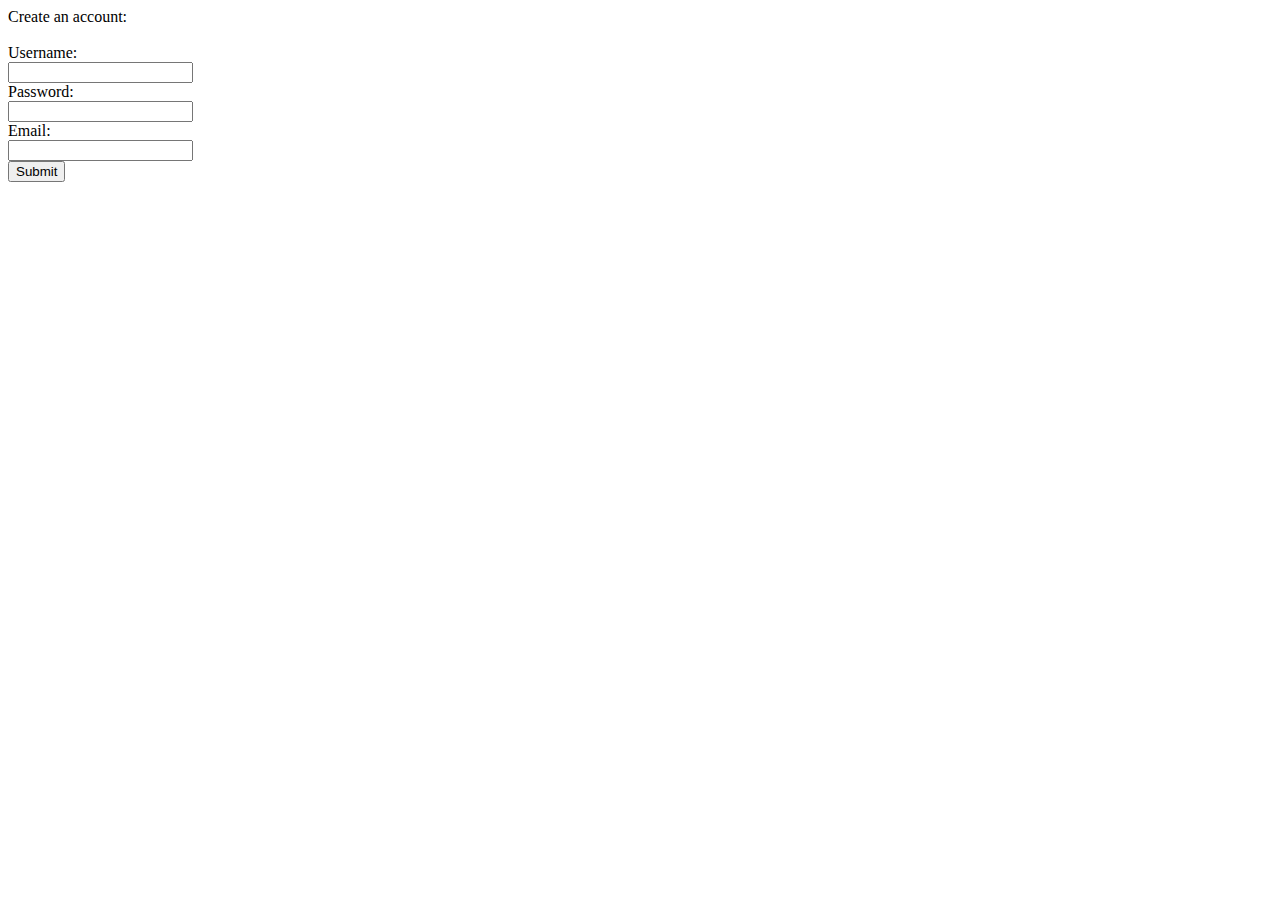
==== createAccount.html @ 2feccf95 "Add files via upload" ====
<html>

<form action="addUser.php" method="post">

 
		Create an account:<br><br>
		
		Username: <br>
		<input type="text" name="username"><br>
		
		Password: <br>
		<input type="text" name="password"><br>	
		
		Email: <br>
		<input type="text" name="email"><br>	
		
		<input type="submit" value="Submit">

	</form>

</html>
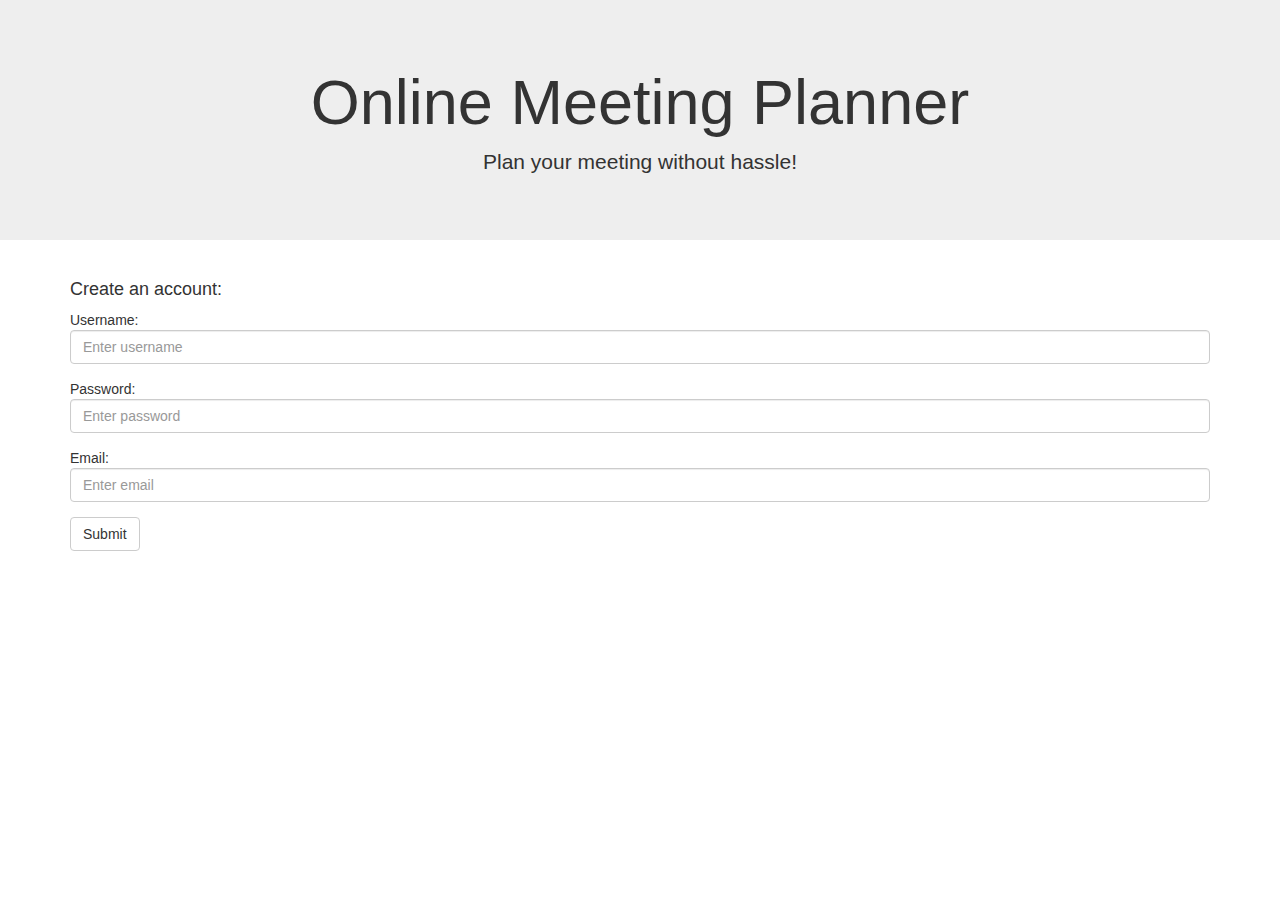
==== commit 043ec436: "Update front end for all html page" ====
--- a/createAccount.html
+++ b/createAccount.html
@@ -1,21 +1,51 @@
+<!DOCTYPE html>
 <html>
 
-<form action="addUser.php" method="post">
+<head>
+	<title>Online Meeting Planner</title>
+	<!-- favicon -->
+	<link rel="apple-touch-icon" sizes="180x180" href="/icons/apple-touch-icon.png">
+	<link rel="icon" type="image/png" sizes="32x32" href="/icons/favicon-32x32.png">
+	<link rel="icon" type="image/png" sizes="16x16" href="/icons/favicon-16x16.png">
+	<link rel="manifest" href="/icons/manifest.json">
+	<link rel="mask-icon" href="/icons/safari-pinned-tab.svg" color="#5bbad5">
+	<meta name="msapplication-config" content="/icons/browserconfig.xml">
+	<meta name="theme-color" content="#ffffff">
+	<!-- external stylesheet -->
+	<link rel="stylesheet" type="text/css" href="style.css">
+	<!-- jQuery -->
+	<script src="jquery-3.2.1.min.js"></script>
+	<!-- BootStrap -->
+	<meta charset="utf-8">
+	<meta name="viewport" content="width=device-width, initial-scale=1">
+	<link rel="stylesheet" href="https://maxcdn.bootstrapcdn.com/bootstrap/3.3.7/css/bootstrap.min.css">
+	<script src="https://ajax.googleapis.com/ajax/libs/jquery/3.2.1/jquery.min.js"></script>
+	<script src="https://maxcdn.bootstrapcdn.com/bootstrap/3.3.7/js/bootstrap.min.js"></script>
+</head>
 
- 
-		Create an account:<br><br>
-		
-		Username: <br>
-		<input type="text" name="username"><br>
-		
-		Password: <br>
-		<input type="text" name="password"><br>	
-		
-		Email: <br>
-		<input type="text" name="email"><br>	
-		
-		<input type="submit" value="Submit">
-
-	</form>
+<body>
+	<div class="jumbotron text-center">
+		<h1>Online Meeting Planner</h1>
+		<p>Plan your meeting without hassle!</p>
+	</div>
+	<div class="container">
+		<h4>Create an account:</h4>
+		<form action="addUser.php" method="post">
+			<div class="form-group">
+				Username:
+				<input type="text" class="form-control" placeholder="Enter username" name="username" id="username">
+			</div>
+			<div class="form-group">
+				Password:
+				<input type="password" class="form-control" placeholder="Enter password" name="password" id="password">
+			</div>
+			<div class="form-group">
+				Email:
+				<input type="text" class="form-control" placeholder="Enter email" name="email">
+			</div>
+			<button type="submit" class="btn btn-default" value="Submit">Submit</button>
+		</form>
+	</div>
+</body>
 
 </html>--- a/style.css
+++ b/style.css
@@ -0,0 +1,32 @@
+.divTable{
+	display: table;
+}
+.divTableRow {
+	display: table-row;
+}
+
+.divTableHead {
+	background-color: #EEE;
+	display: table-header-group;
+	font-weight: bold;
+}
+.divTableFoot {
+	background-color: #EEE;
+	display: table-footer-group;
+	font-weight: bold;
+}
+.divTableBody {
+	display: table-row-group;
+}
+
+.divTableHeading {
+	border: 1px solid #999999;
+	display: table-cell;
+	width: 40px;
+}
+
+.divTableCell {
+	border: 1px solid #999999;
+	display: table-cell;
+}
+
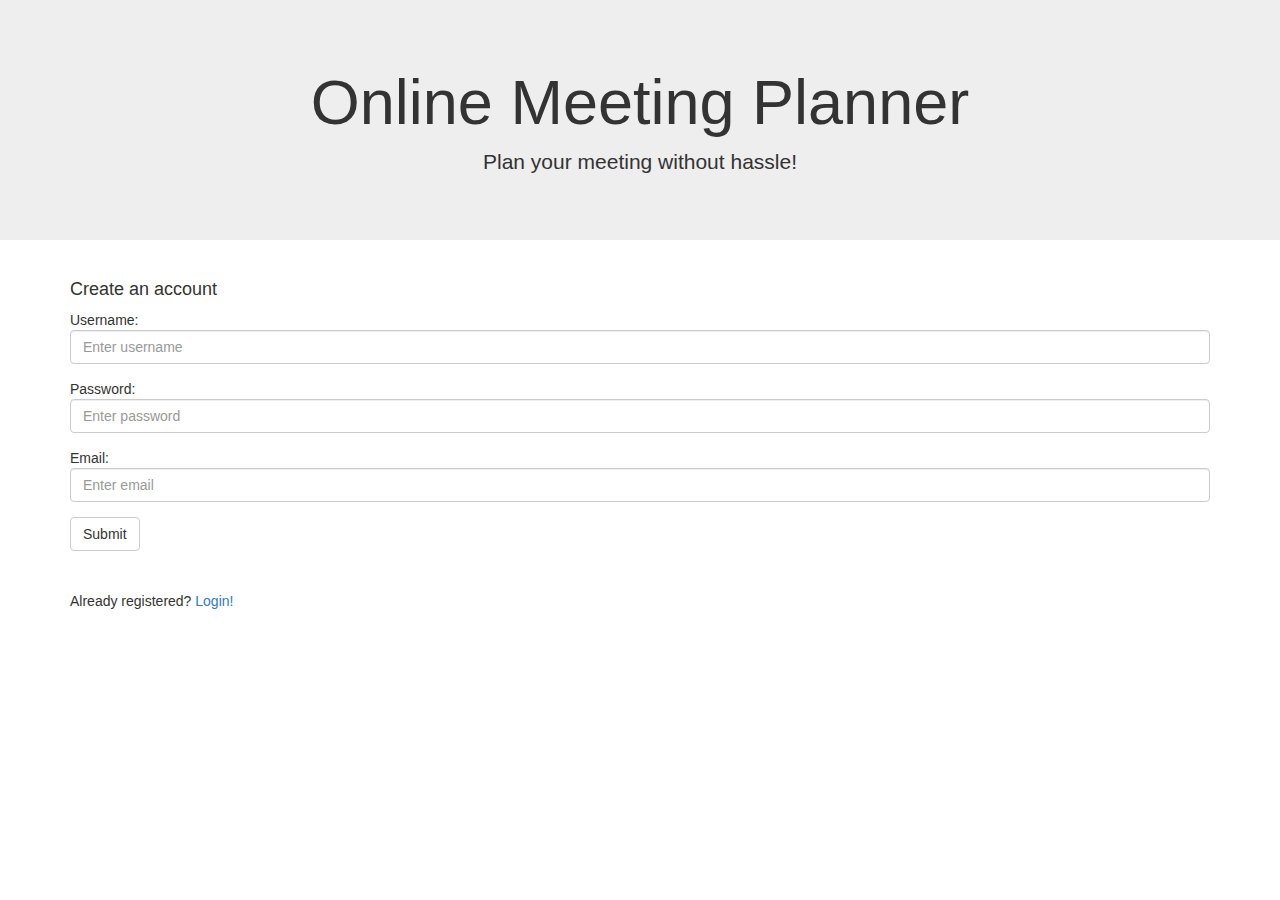
==== commit 5a39a5df: "Update front end" ====
--- a/createAccount.html
+++ b/createAccount.html
@@ -29,7 +29,7 @@
 		<p>Plan your meeting without hassle!</p>
 	</div>
 	<div class="container">
-		<h4>Create an account:</h4>
+		<h4>Create an account</h4>
 		<form action="addUser.php" method="post">
 			<div class="form-group">
 				Username:
@@ -45,6 +45,9 @@
 			</div>
 			<button type="submit" class="btn btn-default" value="Submit">Submit</button>
 		</form>
+		<br><br>
+		Already registered?
+		<a href="index.html">Login!</a>
 	</div>
 </body>
 
